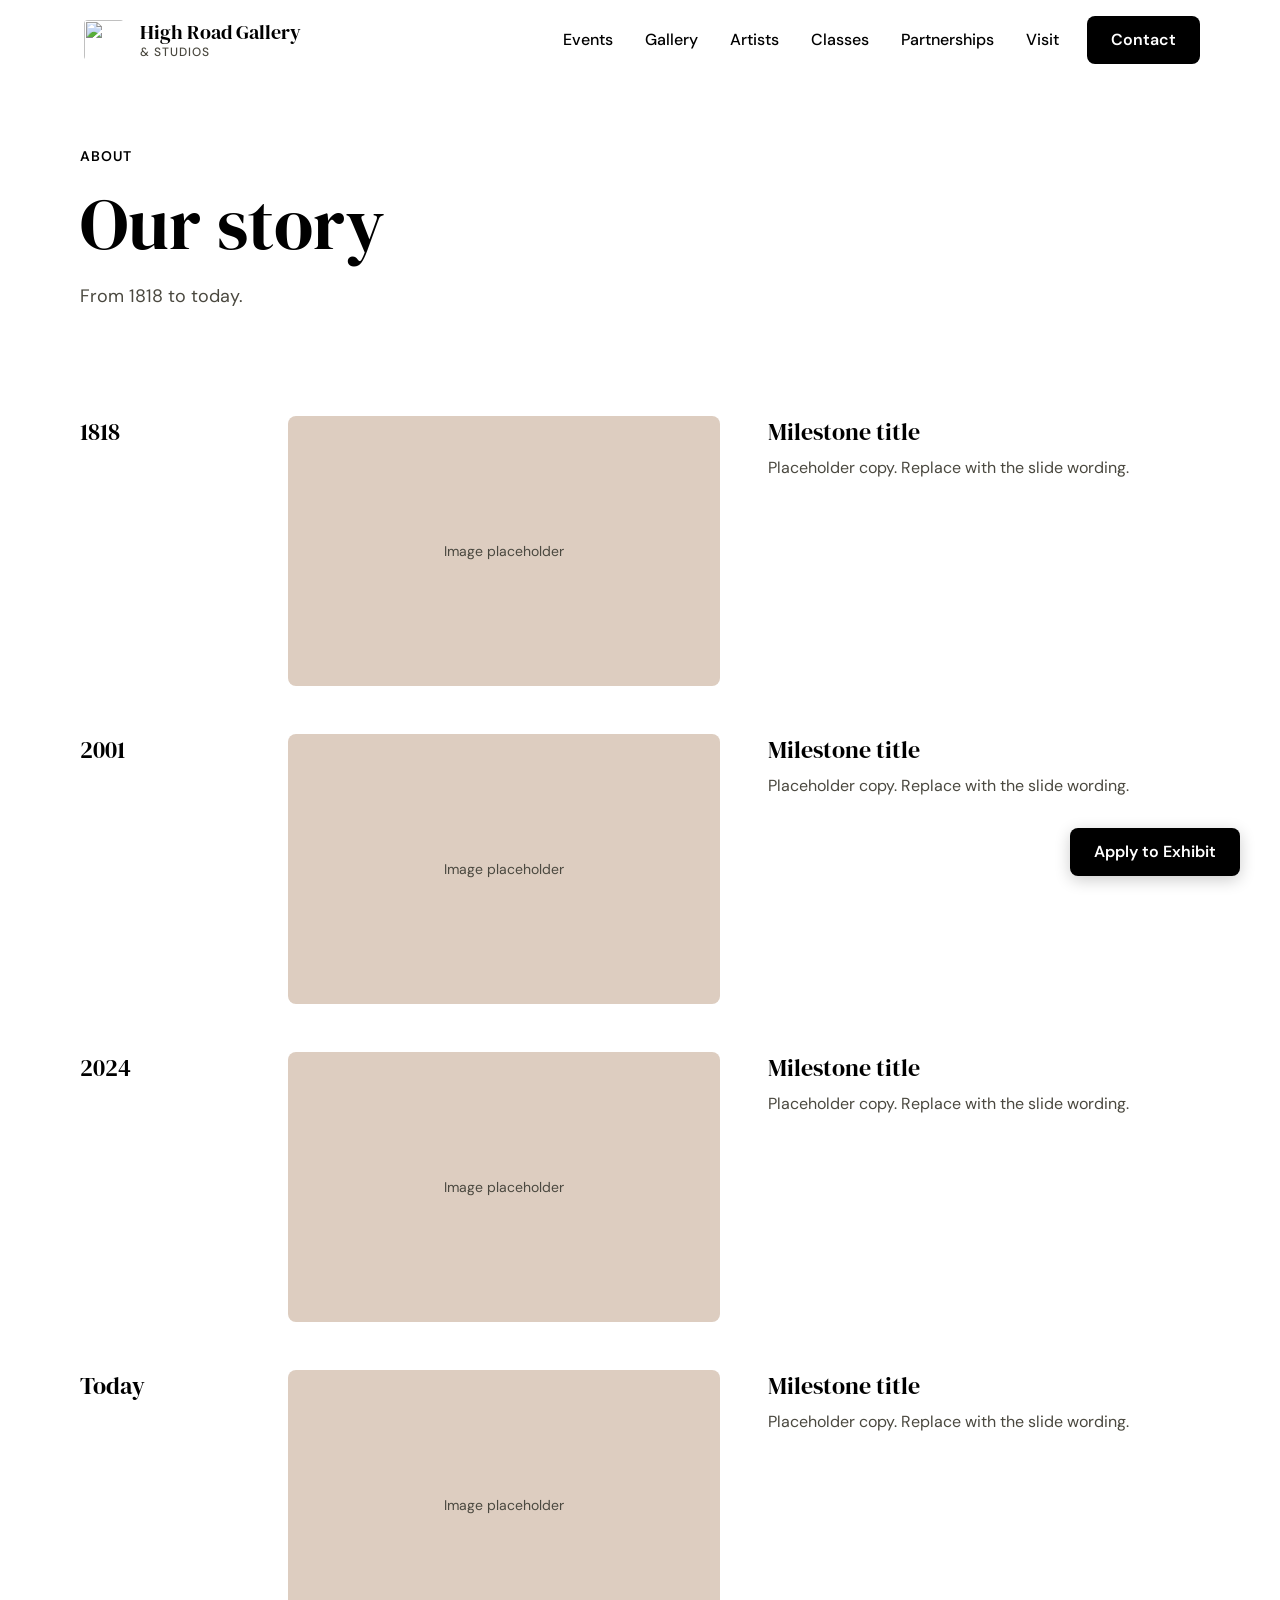
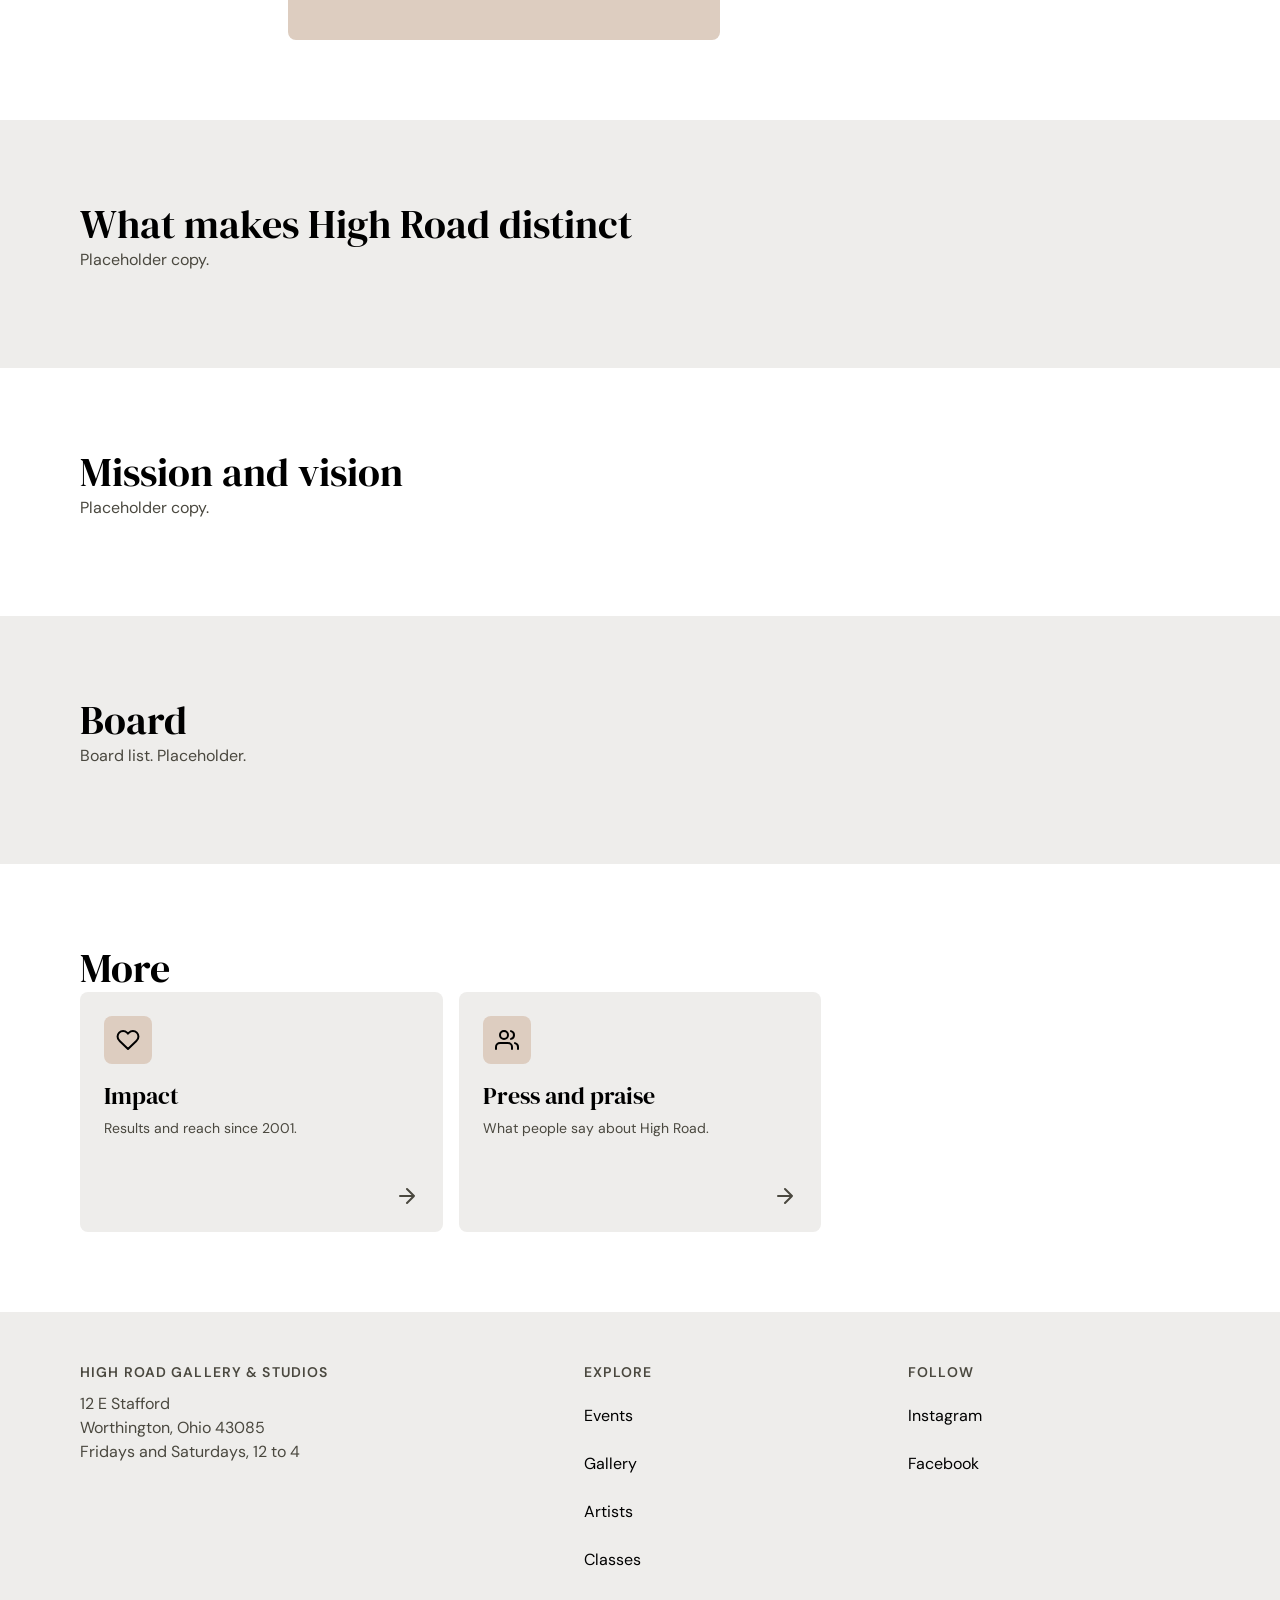
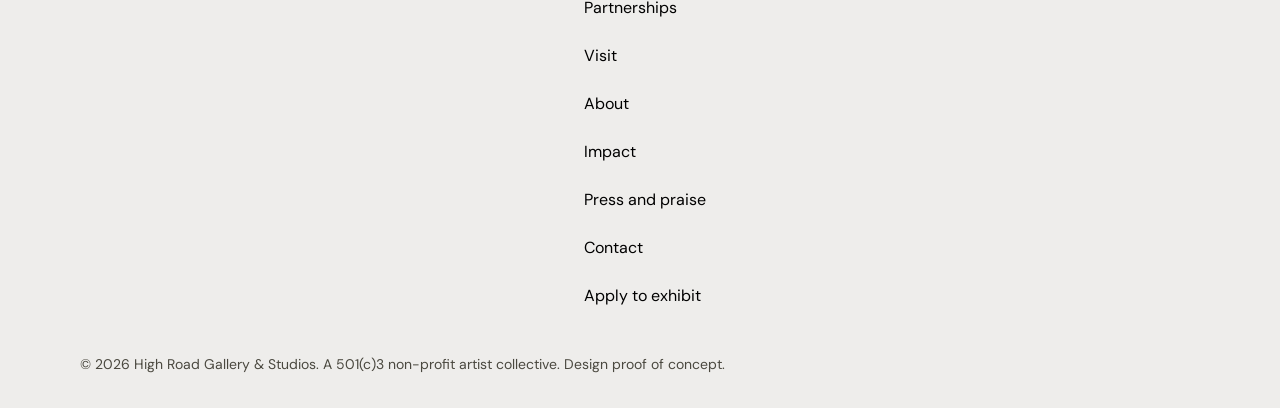
==== about.html @ 6b834280 "Multi-page site matching site map v2.1 Pages: Home, Events, Gallery, Artists, Classes, Partnerships," ====
<!DOCTYPE html>
<html lang="en">
<head>
  <meta charset="utf-8">
  <meta name="viewport" content="width=device-width, initial-scale=1, viewport-fit=cover">
  <title>About | High Road Gallery &amp; Studios</title>
  <meta name="description" content="The story of High Road Gallery &amp; Studios, from 1818 to today.">
  <meta name="theme-color" content="#FFFFFF">
  <meta name="color-scheme" content="light">
  <link rel="manifest" href="manifest.webmanifest">
  <link rel="icon" href="assets/icons/icon-192.png" type="image/png">
  <link rel="apple-touch-icon" href="assets/icons/icon-192.png">
  <link rel="preconnect" href="https://fonts.googleapis.com">
  <link rel="preconnect" href="https://fonts.gstatic.com" crossorigin>
  <link rel="stylesheet" href="https://fonts.googleapis.com/css2?family=DM+Sans:wght@400;500;600&amp;family=DM+Serif+Display&amp;display=swap">
  <link rel="stylesheet" href="assets/css/tokens.css">
  <link rel="stylesheet" href="assets/css/styles.css">
</head>
<body>
  <a class="skip-link" href="#main">Skip to content</a>
  <header class="site-header">
    <div class="container site-header__inner">
      <a class="brand" href="index.html" aria-label="High Road Gallery &amp; Studios, home">
        <img class="brand__logo" src="https://images.squarespace-cdn.com/content/v1/60a6fc39a488335a66e15a29/1623433898229-9FUAFWD6F3JUODGOEN4M/hrgsmlwrds_500px.jpg?format=500w" alt="" width="48" height="48">
        <span class="brand__name">High Road Gallery<span>&amp; Studios</span></span>
      </a>
      <nav class="nav-inline" aria-label="Primary"><a class="site-nav__link" href="events.html">Events</a><a class="site-nav__link" href="gallery.html">Gallery</a><a class="site-nav__link" href="artists.html">Artists</a><a class="site-nav__link" href="classes.html">Classes</a><a class="site-nav__link" href="partnerships.html">Partnerships</a><a class="site-nav__link" href="visit.html">Visit</a></nav>
      <div class="site-header__cta"><a class="btn btn--primary" href="contact.html">Contact</a></div>
      <button class="menu-toggle" type="button" aria-expanded="false" aria-controls="site-menu" aria-label="Menu">
        <svg class="icon icon--open" viewBox="0 0 24 24" aria-hidden="true"><path d="M3 6h18M3 12h18M3 18h18"/></svg>
        <svg class="icon icon--close" viewBox="0 0 24 24" aria-hidden="true"><path d="M18 6L6 18M6 6l12 12"/></svg>
      </button>
    </div>
  </header>
  <nav class="site-nav" id="site-menu" aria-label="Main menu">
    <div class="site-nav__group site-nav__group--primary"><a class="site-nav__link" href="events.html">Events</a><a class="site-nav__link" href="gallery.html">Gallery</a><a class="site-nav__link" href="artists.html">Artists</a><a class="site-nav__link" href="classes.html">Classes</a><a class="site-nav__link" href="partnerships.html">Partnerships</a><a class="site-nav__link" href="visit.html">Visit</a></div>
    <div class="site-nav__group"><p class="site-nav__label">More</p><a class="site-nav__link" href="about.html" aria-current="page">About</a><a class="site-nav__link" href="impact.html">Impact</a><a class="site-nav__link" href="press.html">Press and praise</a></div>
    <div class="site-nav__actions">
      <a class="btn btn--primary" href="contact.html">Contact</a>
      <a class="btn btn--secondary" href="apply.html">Apply to Exhibit</a>
    </div>
  </nav>
  <main id="main">
<section class="page-head"><div class="container"><p class="eyebrow">About</p><h1>Our story</h1><p class="page-head__lead">From 1818 to today.</p></div></section><section class="section"><div class="container"><ol class="timeline"><li class="timeline__item"><h3 class="timeline__year">1818</h3><div class="ph ph--16-10" role="img" aria-label="Image placeholder"><span>Image placeholder</span></div><div><h4>Milestone title</h4><p>Placeholder copy. Replace with the slide wording.</p></div></li><li class="timeline__item"><h3 class="timeline__year">2001</h3><div class="ph ph--16-10" role="img" aria-label="Image placeholder"><span>Image placeholder</span></div><div><h4>Milestone title</h4><p>Placeholder copy. Replace with the slide wording.</p></div></li><li class="timeline__item"><h3 class="timeline__year">2024</h3><div class="ph ph--16-10" role="img" aria-label="Image placeholder"><span>Image placeholder</span></div><div><h4>Milestone title</h4><p>Placeholder copy. Replace with the slide wording.</p></div></li><li class="timeline__item"><h3 class="timeline__year">Today</h3><div class="ph ph--16-10" role="img" aria-label="Image placeholder"><span>Image placeholder</span></div><div><h4>Milestone title</h4><p>Placeholder copy. Replace with the slide wording.</p></div></li></ol></div></section><section class="section section--tint"><div class="container"><h2 class="section__title">What makes High Road distinct</h2><p>Placeholder copy.</p></div></section><section class="section "><div class="container"><h2 class="section__title">Mission and vision</h2><p>Placeholder copy.</p></div></section><section class="section section--tint"><div class="container"><h2 class="section__title">Board</h2><p>Board list. Placeholder.</p></div></section><section class="section "><div class="container"><h2 class="section__title">More</h2><ul class="cards cards--wide"><li><a class="card" href="impact.html"><span class="card__icon"><svg class="icon" viewBox="0 0 24 24" aria-hidden="true"><path d="M20.8 4.6a5.5 5.5 0 0 0-7.8 0L12 5.7l-1-1.1a5.5 5.5 0 0 0-7.8 7.8l1 1.1L12 21l7.8-7.5 1-1.1a5.5 5.5 0 0 0 0-7.8z"/></svg></span><span><span class="card__title">Impact</span><span class="card__text">Results and reach since 2001.</span></span><svg class="icon card__arrow" viewBox="0 0 24 24" aria-hidden="true"><path d="M5 12h14M12 5l7 7-7 7"/></svg></a></li><li><a class="card" href="press.html"><span class="card__icon"><svg class="icon" viewBox="0 0 24 24" aria-hidden="true"><path d="M17 21v-2a4 4 0 0 0-4-4H5a4 4 0 0 0-4 4v2"/><circle cx="9" cy="7" r="4"/><path d="M23 21v-2a4 4 0 0 0-3-3.87M16 3.13a4 4 0 0 1 0 7.75"/></svg></span><span><span class="card__title">Press and praise</span><span class="card__text">What people say about High Road.</span></span><svg class="icon card__arrow" viewBox="0 0 24 24" aria-hidden="true"><path d="M5 12h14M12 5l7 7-7 7"/></svg></a></li></ul></div></section>
  </main>
  <footer class="site-footer">
    <div class="container">
      <div class="site-footer__grid">
        <div>
          <p class="site-footer__title">High Road Gallery &amp; Studios</p>
          <address>12 E Stafford<br>Worthington, Ohio 43085<br>Fridays and Saturdays, 12 to 4</address>
        </div>
        <div><p class="site-footer__title">Explore</p><ul><li><a class="site-footer__link" href="events.html">Events</a></li><li><a class="site-footer__link" href="gallery.html">Gallery</a></li><li><a class="site-footer__link" href="artists.html">Artists</a></li><li><a class="site-footer__link" href="classes.html">Classes</a></li><li><a class="site-footer__link" href="partnerships.html">Partnerships</a></li><li><a class="site-footer__link" href="visit.html">Visit</a></li><li><a class="site-footer__link" href="about.html" aria-current="page">About</a></li><li><a class="site-footer__link" href="impact.html">Impact</a></li><li><a class="site-footer__link" href="press.html">Press and praise</a></li><li><a class="site-footer__link" href="contact.html">Contact</a></li><li><a class="site-footer__link" href="apply.html">Apply to exhibit</a></li></ul></div>
        <div><p class="site-footer__title">Follow</p><ul>
          <li><a class="site-footer__link" href="https://instagram.com/highroadgallery">Instagram</a></li>
          <li><a class="site-footer__link" href="https://facebook.com/highroadgallery">Facebook</a></li>
        </ul></div>
      </div>
      <p class="site-footer__legal">&copy; <span id="year">2026</span> High Road Gallery &amp; Studios. A 501(c)3 non-profit artist collective. Design proof of concept.</p>
    </div>
  </footer>
  <div class="cta-bar" role="region" aria-label="Quick action"><a class="btn btn--primary" href="apply.html">Apply to Exhibit</a></div>
  <script src="assets/js/main.js" defer></script>
</body>
</html>
---- assets/css/tokens.css ----
/* High Road Gallery & Studios: design tokens (map 1:1 to Figma Variables) */
:root {
  /* Color: surface (Altaloma palette) */
  --color-bg-base: #FFFFFF;
  --color-bg-surface: #EEEDEB;
  --color-bg-elevated: #DDCDC0;
  --color-bg-overlay: rgba(255, 255, 255, 0.94);

  /* Color: text */
  --color-text-primary: #000000;
  --color-text-secondary: #4A483F;
  --color-text-on-action: #FFFFFF;

  /* Color: actions and states */
  --color-action: #000000;
  --color-action-hover: #2B2A26;
  --color-action-pressed: #4A483F;
  --color-secondary-hover: #D0BDAD;
  --color-secondary-pressed: #C2AC99;
  --color-focus: #0B57D0;
  --color-icon-muted: #747265;

  /* Typography: Squarespace-available Google Fonts */
  --font-heading: "DM Serif Display", Georgia, "Times New Roman", serif;
  --font-body: "DM Sans", system-ui, -apple-system, "Segoe UI", Roboto, Arial, sans-serif;

  --fs-display: 40px;
  --lh-display: 48px;
  --fs-h2: 32px;
  --lh-h2: 40px;
  --fs-h3: 24px;
  --lh-h3: 32px;
  --fs-body: 16px;
  --lh-body: 24px;
  --fs-lead: 18px;
  --lh-lead: 32px;
  --fs-small: 14px;
  --lh-small: 24px;
  --fs-eyebrow: 14px;

  /* Spacing: 8px grid, 12px half-step permitted */
  --space-0-5: 4px;
  --space-1: 8px;
  --space-1-5: 12px;
  --space-2: 16px;
  --space-3: 24px;
  --space-4: 32px;
  --space-5: 40px;
  --space-6: 48px;
  --space-8: 64px;
  --space-10: 80px;
  --space-12: 96px;

  /* Radius */
  --radius-md: 8px;
  --radius-pill: 999px;

  /* Layout */
  --tap-min: 48px;
  --header-h: 64px;
  --bar-h: 72px;
  --content-max: 1120px;
  --gutter: 16px;
  --phi: 1.618;
}

@media (min-width: 768px) {
  :root {
    --fs-display: 56px;
    --lh-display: 64px;
    --fs-h2: 40px;
    --lh-h2: 48px;
    --gutter: 32px;
  }
}

@media (min-width: 1024px) {
  :root {
    --fs-display: 72px;
    --lh-display: 80px;
    --header-h: 80px;
    --gutter: 40px;
  }
}
---- assets/css/styles.css ----
/* High Road Gallery & Studios: proof of concept styles. Mobile first, 360px base. */

*,
*::before,
*::after {
  box-sizing: border-box;
}

html {
  -webkit-text-size-adjust: 100%;
  scroll-behavior: smooth;
  scroll-padding-top: calc(var(--header-h) + var(--space-2));
}

body {
  margin: 0;
  min-width: 320px;
  background: var(--color-bg-base);
  color: var(--color-text-primary);
  font-family: var(--font-body);
  font-size: var(--fs-body);
  line-height: var(--lh-body);
  padding-bottom: calc(var(--bar-h) + env(safe-area-inset-bottom, 0px));
  overflow-x: hidden;
}

img {
  display: block;
  max-width: 100%;
  height: auto;
}

a {
  color: inherit;
}

h1,
h2,
h3 {
  margin: 0;
  font-family: var(--font-heading);
  font-weight: 400;
  letter-spacing: 0;
}

p {
  margin: 0;
}

ul {
  margin: 0;
  padding: 0;
  list-style: none;
}

/* Focus */
:focus-visible {
  outline: 3px solid var(--color-focus);
  outline-offset: 2px;
  border-radius: var(--radius-md);
}

.skip-link {
  position: absolute;
  top: var(--space-1);
  left: var(--space-1);
  z-index: 100;
  min-height: var(--tap-min);
  display: inline-flex;
  align-items: center;
  padding: 0 var(--space-2);
  background: var(--color-action);
  color: var(--color-text-on-action);
  font-weight: 600;
  border-radius: var(--radius-md);
  text-decoration: none;
  transform: translateY(-200%);
}

.skip-link:focus {
  transform: translateY(0);
}

.container {
  width: 100%;
  max-width: calc(var(--content-max) + var(--gutter) * 2);
  margin: 0 auto;
  padding-left: var(--gutter);
  padding-right: var(--gutter);
}

/* Buttons */
.btn {
  display: inline-flex;
  align-items: center;
  justify-content: center;
  gap: var(--space-1);
  min-height: var(--tap-min);
  min-width: var(--tap-min);
  padding: 0 var(--space-3);
  border: 0;
  border-radius: var(--radius-md);
  font-family: var(--font-body);
  font-size: var(--fs-body);
  font-weight: 600;
  line-height: var(--lh-body);
  text-align: center;
  text-decoration: none;
  cursor: pointer;
  transition: background-color 0.15s ease, transform 0.15s ease;
}

.btn--primary {
  background: var(--color-action);
  color: var(--color-text-on-action);
}

.btn--primary:hover {
  background: var(--color-action-hover);
}

.btn--primary:active {
  background: var(--color-action-pressed);
}

.btn--secondary {
  background: var(--color-bg-elevated);
  color: var(--color-text-primary);
}

.btn--secondary:hover {
  background: var(--color-secondary-hover);
}

.btn--secondary:active {
  background: var(--color-secondary-pressed);
}

.btn svg {
  flex: none;
}

.icon {
  width: 24px;
  height: 24px;
  fill: none;
  stroke: currentColor;
  stroke-width: 2;
  stroke-linecap: round;
  stroke-linejoin: round;
}

/* Header */
.site-header {
  position: sticky;
  top: 0;
  z-index: 50;
  background: var(--color-bg-overlay);
  -webkit-backdrop-filter: blur(12px);
  backdrop-filter: blur(12px);
}

.site-header__inner {
  display: flex;
  align-items: center;
  justify-content: space-between;
  gap: var(--space-2);
  min-height: var(--header-h);
}

.brand {
  display: inline-flex;
  align-items: center;
  gap: var(--space-1-5);
  min-height: var(--tap-min);
  text-decoration: none;
}

.brand__logo {
  flex: none;
  width: 48px;
  height: 48px;
  padding: 4px;
  background: #FFFFFF;
  border-radius: var(--radius-md);
  object-fit: contain;
}

.brand__name {
  font-family: var(--font-heading);
  font-size: 20px;
  line-height: 24px;
  font-weight: 400;
}

.brand__name span {
  display: block;
  font-family: var(--font-body);
  font-size: 12px;
  line-height: 16px;
  font-weight: 500;
  color: var(--color-text-secondary);
  letter-spacing: 0.08em;
  text-transform: uppercase;
}

.menu-toggle {
  display: inline-flex;
  align-items: center;
  justify-content: center;
  width: var(--tap-min);
  height: var(--tap-min);
  padding: 0;
  background: var(--color-bg-surface);
  color: var(--color-text-primary);
  border: 0;
  border-radius: var(--radius-md);
  cursor: pointer;
}

.menu-toggle .icon--close,
.menu-toggle[aria-expanded="true"] .icon--open {
  display: none;
}

.menu-toggle[aria-expanded="true"] .icon--close {
  display: block;
}

/* Drawer (mobile and tablet) */
.site-nav {
  display: none;
  position: fixed;
  top: var(--header-h);
  right: 0;
  bottom: 0;
  left: 0;
  z-index: 40;
  overflow-y: auto;
  padding: var(--space-2) var(--gutter) var(--space-6);
  background: var(--color-bg-base);
}

.site-nav.is-open {
  display: block;
}

.site-nav__group + .site-nav__group {
  margin-top: var(--space-3);
}

.site-nav__label {
  padding: 0 var(--space-1);
  margin-bottom: var(--space-1);
  font-size: var(--fs-eyebrow);
  line-height: var(--lh-small);
  letter-spacing: 0.08em;
  text-transform: uppercase;
  color: var(--color-text-secondary);
}

.site-nav__link {
  display: flex;
  align-items: center;
  min-height: 56px;
  padding: 0 var(--space-2);
  border-radius: var(--radius-md);
  font-size: 18px;
  font-weight: 500;
  text-decoration: none;
}

.site-nav__link:hover {
  background: var(--color-bg-surface);
}

.site-nav__group--primary .site-nav__link {
  font-family: var(--font-heading);
  font-size: 28px;
  font-weight: 400;
}

.site-nav__actions {
  display: grid;
  gap: var(--space-1-5);
  margin-top: var(--space-3);
}

/* Hero */
.hero {
  padding: var(--space-4) 0 var(--space-6);
}

.hero__grid {
  display: grid;
  gap: var(--space-4);
}

.eyebrow {
  margin-bottom: var(--space-2);
  font-size: var(--fs-eyebrow);
  line-height: var(--lh-small);
  font-weight: 600;
  letter-spacing: 0.08em;
  text-transform: uppercase;
  color: var(--color-text-primary);
}

.hero h1 {
  font-size: var(--fs-display);
  line-height: var(--lh-display);
}

.hero__lead {
  margin-top: var(--space-2);
  font-size: var(--fs-lead);
  line-height: var(--lh-lead);
  color: var(--color-text-secondary);
  max-width: 36em;
}

.hero__actions {
  display: grid;
  gap: var(--space-1-5);
  margin-top: var(--space-4);
}

.hero__media {
  margin: 0;
  overflow: hidden;
  aspect-ratio: 1.618 / 1;
  background: var(--color-bg-elevated);
  border-radius: var(--radius-md);
}

.hero__media img {
  width: 100%;
  height: 100%;
  object-fit: cover;
}

/* Visit strip */
.visit {
  display: grid;
  gap: var(--space-2);
  padding: var(--space-3);
  background: var(--color-bg-surface);
  border-radius: var(--radius-md);
}

.visit__item {
  display: flex;
  gap: var(--space-2);
  align-items: flex-start;
}

.visit__item .icon {
  flex: none;
  margin-top: var(--space-0-5);
  color: var(--color-text-primary);
}

.visit__title {
  font-weight: 600;
}

.visit__text {
  color: var(--color-text-secondary);
}

.visit__link {
  text-decoration: underline;
  text-underline-offset: 4px;
  display: inline-flex;
  align-items: center;
  min-height: var(--tap-min);
  font-weight: 600;
  color: var(--color-text-primary);
}

/* Sections */
.section {
  padding: var(--space-6) 0;
}

.section__title {
  font-size: var(--fs-h2);
  line-height: var(--lh-h2);
}

.section__intro {
  margin-top: var(--space-1-5);
  max-width: 40em;
  color: var(--color-text-secondary);
  font-size: var(--fs-lead);
  line-height: var(--lh-lead);
}

/* Feature cards */
.cards {
  display: grid;
  gap: var(--space-2);
  margin-top: var(--space-4);
}

.card {
  display: grid;
  grid-template-columns: 48px 1fr 24px;
  gap: var(--space-2);
  align-items: center;
  min-height: 96px;
  padding: var(--space-2);
  background: var(--color-bg-surface);
  border-radius: var(--radius-md);
  text-decoration: none;
  transition: background-color 0.15s ease;
}

.card:hover {
  background: var(--color-bg-elevated);
}

.card__icon {
  display: inline-flex;
  align-items: center;
  justify-content: center;
  width: 48px;
  height: 48px;
  background: var(--color-bg-elevated);
  color: var(--color-text-primary);
  border-radius: var(--radius-md);
}

.card:hover .card__icon {
  background: var(--color-bg-base);
}

.card__title,
.card__text {
  display: block;
}

.card__title {
  font-family: var(--font-heading);
  font-size: var(--fs-h3);
  line-height: var(--lh-h3);
}

.card__text {
  margin-top: var(--space-0-5);
  font-size: var(--fs-small);
  line-height: var(--lh-small);
  color: var(--color-text-secondary);
}

.card__arrow {
  color: var(--color-text-secondary);
}

/* Support panel */
.panel {
  display: grid;
  gap: var(--space-3);
  padding: var(--space-3);
  background: var(--color-bg-surface);
  border-radius: var(--radius-md);
}

.panel p + p {
  margin-top: var(--space-2);
}

.panel__body {
  color: var(--color-text-secondary);
}

.section__title + .panel__body {
  margin-top: var(--space-2);
}

.panel__actions {
  display: grid;
  gap: var(--space-1-5);
}

.panel__note {
  font-size: var(--fs-small);
  line-height: var(--lh-small);
  color: var(--color-text-secondary);
}

.thanks {
  margin-top: var(--space-3);
  padding: var(--space-2) var(--space-3);
  background: var(--color-bg-elevated);
  border-radius: var(--radius-md);
  font-size: var(--fs-small);
  line-height: var(--lh-small);
  color: var(--color-text-secondary);
}

.thanks strong {
  color: var(--color-text-primary);
  font-weight: 600;
}

/* Mission disclosure */
.disclosure {
  background: var(--color-bg-surface);
  border-radius: var(--radius-md);
}

.disclosure summary {
  display: flex;
  align-items: center;
  justify-content: space-between;
  gap: var(--space-2);
  min-height: 64px;
  padding: 0 var(--space-3);
  font-family: var(--font-heading);
  font-size: var(--fs-h3);
  line-height: var(--lh-h3);
  font-weight: 400;
  cursor: pointer;
  list-style: none;
  border-radius: var(--radius-md);
}

.disclosure summary::-webkit-details-marker {
  display: none;
}

.disclosure summary::after {
  content: "+";
  font-family: var(--font-body);
  font-size: 28px;
  color: var(--color-text-primary);
}

.disclosure[open] summary::after {
  content: "\2212";
}

.disclosure__body {
  display: grid;
  gap: var(--space-2);
  padding: 0 var(--space-3) var(--space-3);
  color: var(--color-text-secondary);
}

.disclosure__body strong {
  color: var(--color-text-primary);
}

/* Footer */
.site-footer {
  padding: var(--space-6) 0 var(--space-4);
  background: var(--color-bg-surface);
}

.site-footer__grid {
  display: grid;
  gap: var(--space-4);
}

.site-footer__title {
  margin-bottom: var(--space-1);
  font-family: var(--font-body);
  font-size: var(--fs-eyebrow);
  line-height: var(--lh-small);
  font-weight: 600;
  letter-spacing: 0.08em;
  text-transform: uppercase;
  color: var(--color-text-secondary);
}

.site-footer__link {
  display: inline-flex;
  align-items: center;
  min-height: var(--tap-min);
  text-decoration: none;
}

.site-footer__link:hover {
  text-decoration: underline;
}

.site-footer address {
  font-style: normal;
  color: var(--color-text-secondary);
}

.site-footer__legal {
  margin-top: var(--space-4);
  font-size: var(--fs-small);
  line-height: var(--lh-small);
  color: var(--color-text-secondary);
}

/* Sticky CTA bar (mobile and tablet) */
.cta-bar {
  position: fixed;
  right: 0;
  bottom: 0;
  left: 0;
  z-index: 60;
  display: grid;
  grid-template-columns: 1fr;
  gap: var(--space-1);
  padding: var(--space-1) var(--space-1) calc(var(--space-1) + env(safe-area-inset-bottom, 0px));
  background: var(--color-bg-overlay);
  -webkit-backdrop-filter: blur(12px);
  backdrop-filter: blur(12px);
}

.cta-bar .btn {
  padding: 0 var(--space-1);
}

/* Header CTAs (desktop only) */
.site-header__cta,
.nav-inline {
  display: none;
}

/* Tablet */
@media (min-width: 600px) {
  .hero__actions,
  .panel__actions {
    grid-template-columns: repeat(2, max-content);
  }

  .cards {
    grid-template-columns: repeat(2, 1fr);
  }

  .visit {
    grid-template-columns: repeat(2, 1fr);
  }

  .site-footer__grid {
    grid-template-columns: repeat(3, 1fr);
  }
}

/* Desktop */
@media (min-width: 1024px) {
  body {
    padding-bottom: 0;
  }

  .menu-toggle,
  .site-nav {
    display: none !important;
  }

  .nav-inline {
    display: flex;
    gap: var(--space-1);
    margin-left: auto;
  }

  .nav-inline .site-nav__link {
    min-height: var(--tap-min);
    padding: 0 var(--space-1-5);
    font-family: var(--font-body);
    font-size: var(--fs-body);
    font-weight: 500;
  }

  .site-header__cta {
    display: flex;
    gap: var(--space-1);
  }

  .hero {
    padding: var(--space-8) 0 var(--space-10);
  }

  .hero__grid {
    grid-template-columns: 1.618fr 1fr;
    gap: var(--space-8);
    align-items: center;
  }

  .hero__media {
    aspect-ratio: 4 / 5;
  }

  .visit {
    grid-template-columns: repeat(3, 1fr);
    align-items: center;
    padding: var(--space-4);
  }

  .section {
    padding: var(--space-10) 0;
  }

  .cards {
    grid-template-columns: repeat(4, 1fr);
  }

  .card {
    grid-template-columns: 1fr;
    grid-template-rows: auto 1fr auto;
    align-items: start;
    min-height: 240px;
    padding: var(--space-3);
  }

  .card__arrow {
    justify-self: end;
  }

  .panel {
    grid-template-columns: 1.618fr 1fr;
    gap: var(--space-8);
    padding: var(--space-6);
    align-items: center;
  }

  .panel__actions {
    grid-template-columns: 1fr;
  }

  .site-footer__grid {
    grid-template-columns: 1.618fr 1fr 1fr;
  }
}

@media (prefers-reduced-motion: reduce) {
  html {
    scroll-behavior: auto;
  }

  * {
    transition: none !important;
  }
}


/* Sprint 1: inner pages */
.page-head { padding: var(--space-6) 0 var(--space-2); }
.page-head h1 { margin: var(--space-1) 0 var(--space-2); font-family: var(--font-heading); font-weight: 400; font-size: var(--fs-display); line-height: var(--lh-display); }
.page-head__lead { max-width: 640px; margin: 0; font-size: var(--fs-lead); line-height: var(--lh-lead); color: var(--color-text-secondary); }
.page-head__lead a { color: var(--color-text-primary); text-decoration: underline; text-underline-offset: 4px; }
.section--tint { background: var(--color-bg-surface); }
.section h3 { margin: 0 0 var(--space-1); font-family: var(--font-heading); font-weight: 400; font-size: var(--fs-h3); line-height: var(--lh-h3); }
.section p { margin: 0 0 var(--space-2); color: var(--color-text-secondary); }
.section address { font-style: normal; margin-bottom: var(--space-2); color: var(--color-text-secondary); }
.card--static { cursor: default; }
.section--tint .card { background: var(--color-bg-base); }
.site-nav__link[aria-current="page"] { text-decoration: underline; text-underline-offset: 6px; }

.ph { display: grid; place-items: center; width: 100%; background: var(--color-bg-elevated); border-radius: var(--radius-md); color: var(--color-text-secondary); font-size: var(--fs-small); }
.ph--16-10 { aspect-ratio: 16 / 10; }
.ph--4-3 { aspect-ratio: 4 / 3; }
.split { display: grid; gap: var(--space-3); align-items: center; }
.split--top { align-items: start; }

.artist-grid, .class-list, .visit-grid { list-style: none; margin: 0; padding: 0; display: grid; gap: var(--space-3); }
.artist h3 { margin-top: var(--space-1); }
.artist a { color: var(--color-text-primary); text-decoration: underline; text-underline-offset: 4px; }
.class { display: grid; gap: var(--space-2); align-content: start; }
.visit-grid .visit__item { padding: var(--space-2); background: var(--color-bg-base); border-radius: var(--radius-md); }
.visit-grid--stack { gap: var(--space-2); }
.visit__text a { text-decoration: underline; text-underline-offset: 4px; }
.cards--wide { margin-top: 0; }

.forms-grid { display: grid; gap: var(--space-3); }
.form { display: grid; gap: var(--space-2); padding: var(--space-3) var(--space-2); background: var(--color-bg-surface); border-radius: var(--radius-md); align-content: start; }
.section:not(.section--tint) .form { background: var(--color-bg-surface); }
.form__title { margin: 0; font-family: var(--font-heading); font-weight: 400; font-size: var(--fs-h3); line-height: var(--lh-h3); }
.field { display: grid; gap: var(--space-1); }
.field label { font-weight: 500; }
.field input, .field select, .field textarea { width: 100%; min-height: var(--tap-min); padding: var(--space-1-5) var(--space-2); font: inherit; color: var(--color-text-primary); background: var(--color-bg-base); border: 1px solid var(--color-icon-muted); border-radius: var(--radius-md); }
.field textarea { min-height: 128px; resize: vertical; }
.field input:focus-visible, .field select:focus-visible, .field textarea:focus-visible, .amount:focus-visible { outline: 3px solid var(--color-focus); outline-offset: 2px; }
.field.is-invalid input, .field.is-invalid select, .field.is-invalid textarea { border-color: #B3261E; border-width: 2px; }
.field__error { margin: 0; font-size: var(--fs-small); color: #B3261E; }
.form__note { margin: 0; font-size: var(--fs-small); color: var(--color-text-secondary); }
.form__status { margin: 0; padding: var(--space-1-5) var(--space-2); background: var(--color-bg-base); border-radius: var(--radius-md); font-weight: 500; }

.amounts { display: grid; grid-template-columns: repeat(2, 1fr); gap: var(--space-1); margin-bottom: var(--space-3); }
.amount { min-height: var(--tap-min); font: inherit; font-weight: 600; color: var(--color-text-primary); background: var(--color-bg-elevated); border: 2px solid transparent; border-radius: var(--radius-md); cursor: pointer; }
.amount:hover { background: var(--color-secondary-hover); }
.amount[aria-pressed="true"] { background: var(--color-bg-base); border-color: var(--color-action); }

.steps { margin: 0; padding-left: var(--space-3); display: grid; gap: var(--space-2); color: var(--color-text-secondary); }
.steps strong { color: var(--color-text-primary); }

.timeline { list-style: none; margin: 0; padding: 0; display: grid; gap: var(--space-6); }
.timeline__item { display: grid; gap: var(--space-2); }
.timeline__year { margin: 0; font-family: var(--font-heading); font-weight: 400; font-size: var(--fs-h2); line-height: var(--lh-h2); }
.timeline__item h4 { margin: 0 0 var(--space-1); font-family: var(--font-heading); font-weight: 400; font-size: var(--fs-h3); line-height: var(--lh-h3); }

@media (min-width: 600px) {
  .artist-grid { grid-template-columns: repeat(2, 1fr); }
  .class-list, .visit-grid { grid-template-columns: repeat(2, 1fr); }
  .amounts { grid-template-columns: repeat(4, max-content); }
  .cards--wide { grid-template-columns: repeat(2, 1fr); }
}

@media (min-width: 1024px) {
  .page-head { padding: var(--space-8) 0 var(--space-3); }
  .artist-grid { grid-template-columns: repeat(4, 1fr); }
  .class-list, .visit-grid { grid-template-columns: repeat(3, 1fr); }
  .visit-grid--stack { grid-template-columns: 1fr; }
  .split { grid-template-columns: 1fr 1fr; gap: var(--space-8); }
  .forms-grid { grid-template-columns: 1fr 1fr; align-items: start; }
  .form { padding: var(--space-4); }
  .cards--wide { grid-template-columns: repeat(3, 1fr); }
  .timeline__item { grid-template-columns: 160px 1fr 1fr; gap: var(--space-6); align-items: start; }
  .cta-bar { display: block; left: auto; right: var(--space-5); bottom: var(--space-3); padding: 0; background: none; -webkit-backdrop-filter: none; backdrop-filter: none; }
  .cta-bar .btn { padding: 0 var(--space-3); box-shadow: 0 4px 16px rgba(0, 0, 0, 0.2); }
}

body:has(.site-nav.is-open) .cta-bar { display: none; }
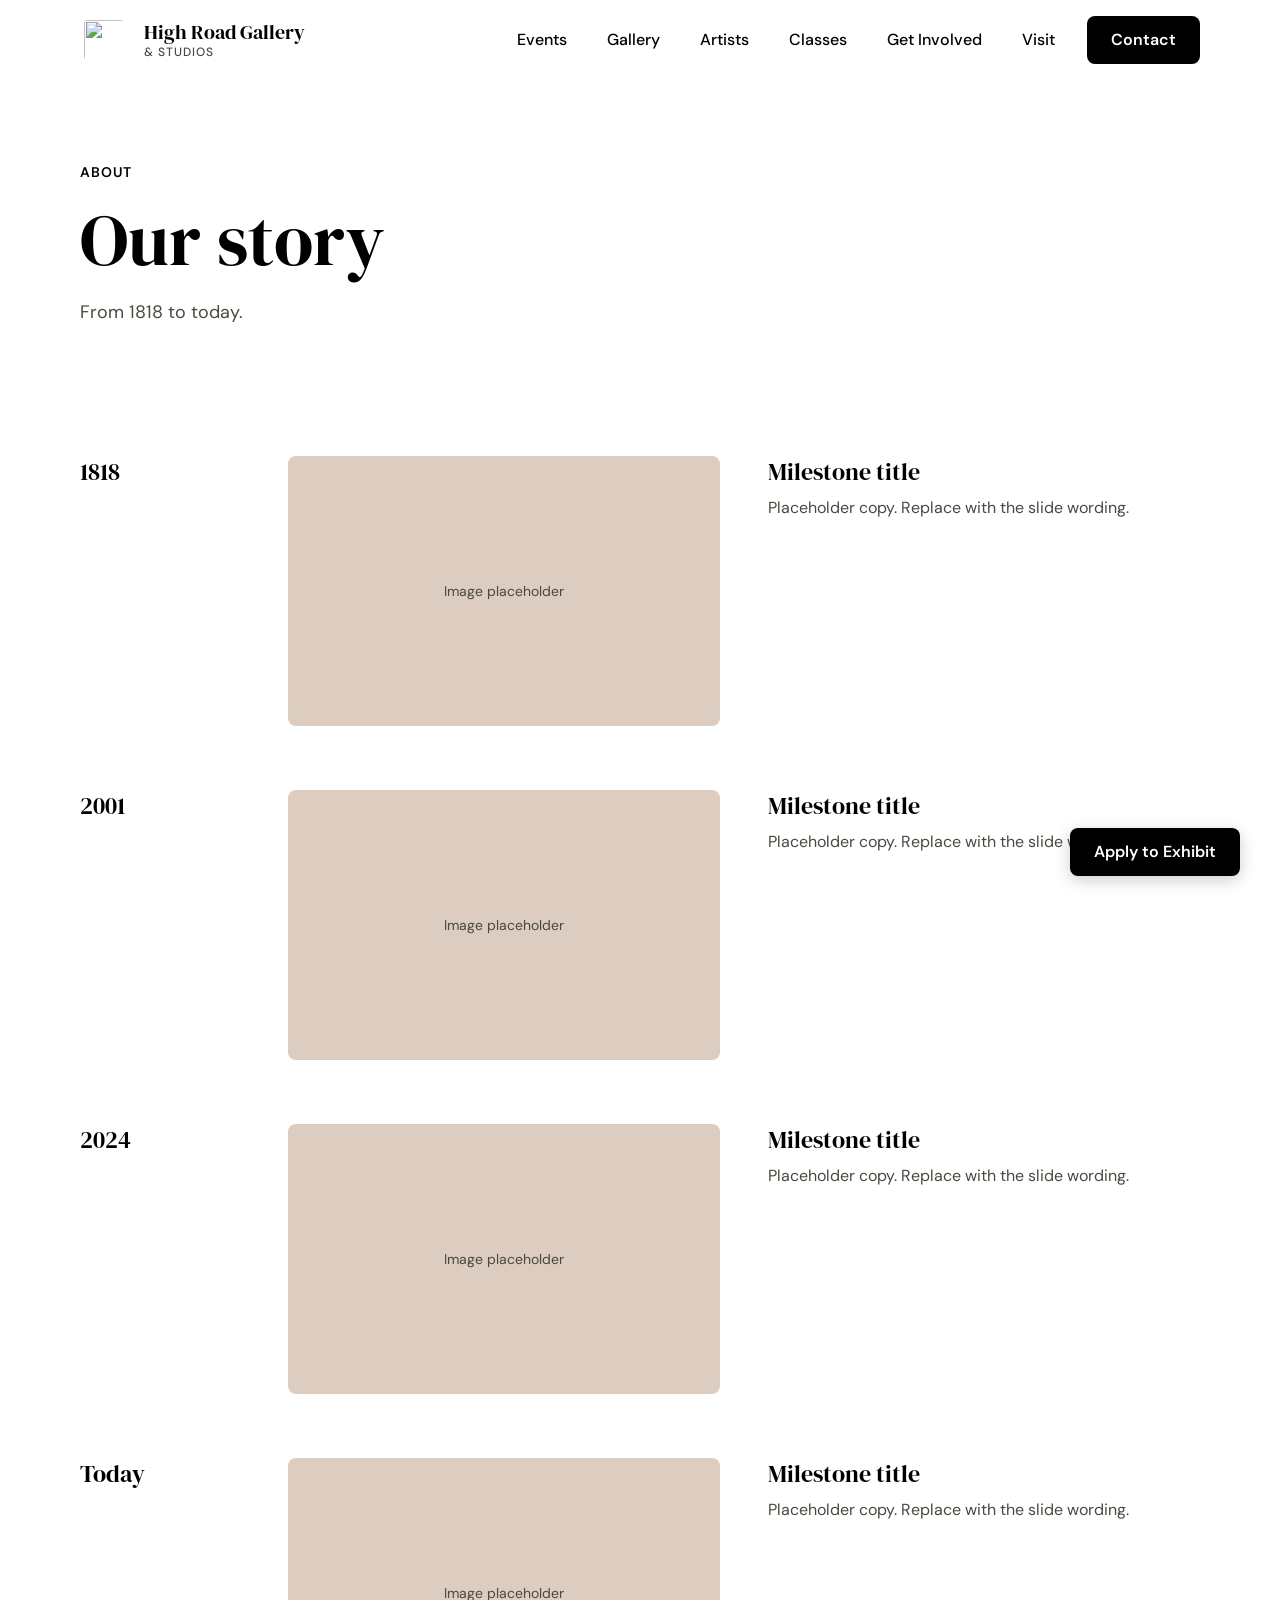
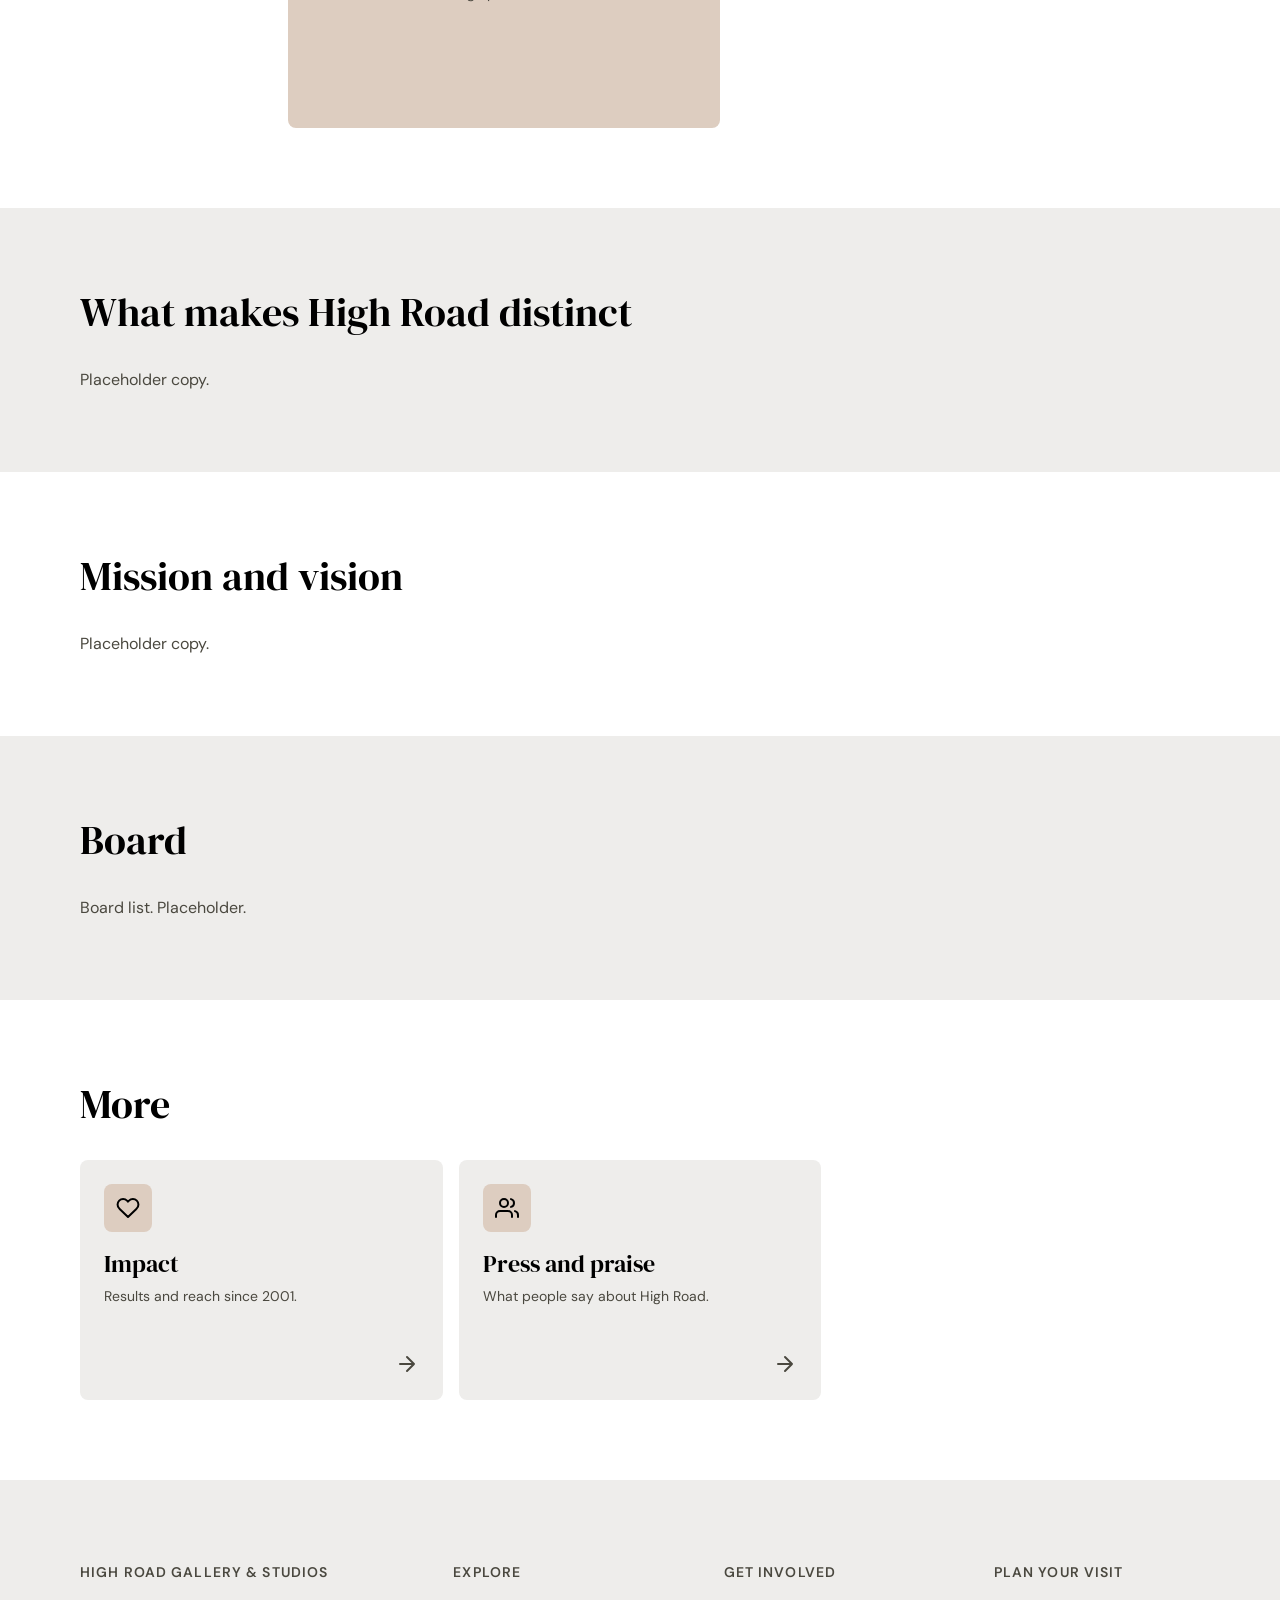
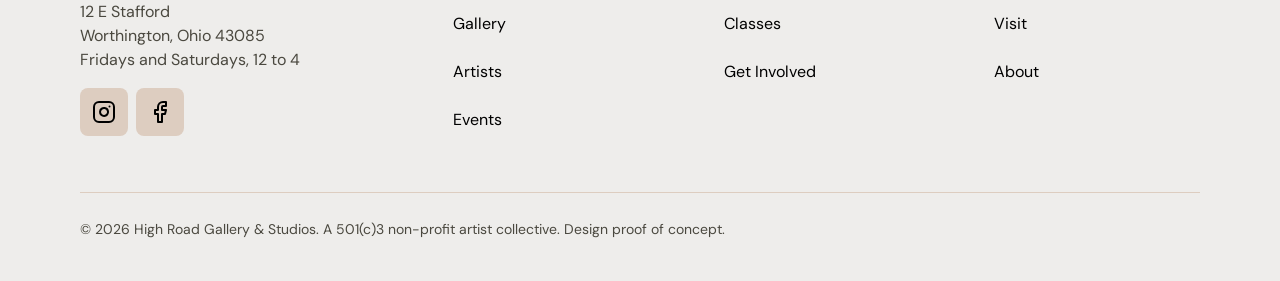
==== commit a334feb4: "Rename Partnerships to Get Involved, fold Apply into Gallery/Artists/Classes, new footer, spacing pa" ====
--- a/about.html
+++ b/about.html
@@ -24,7 +24,7 @@
         <img class="brand__logo" src="https://images.squarespace-cdn.com/content/v1/60a6fc39a488335a66e15a29/1623433898229-9FUAFWD6F3JUODGOEN4M/hrgsmlwrds_500px.jpg?format=500w" alt="" width="48" height="48">
         <span class="brand__name">High Road Gallery<span>&amp; Studios</span></span>
       </a>
-      <nav class="nav-inline" aria-label="Primary"><a class="site-nav__link" href="events.html">Events</a><a class="site-nav__link" href="gallery.html">Gallery</a><a class="site-nav__link" href="artists.html">Artists</a><a class="site-nav__link" href="classes.html">Classes</a><a class="site-nav__link" href="partnerships.html">Partnerships</a><a class="site-nav__link" href="visit.html">Visit</a></nav>
+      <nav class="nav-inline" aria-label="Primary"><a class="site-nav__link" href="events.html">Events</a><a class="site-nav__link" href="gallery.html">Gallery</a><a class="site-nav__link" href="artists.html">Artists</a><a class="site-nav__link" href="classes.html">Classes</a><a class="site-nav__link" href="getinvolved.html">Get Involved</a><a class="site-nav__link" href="visit.html">Visit</a></nav>
       <div class="site-header__cta"><a class="btn btn--primary" href="contact.html">Contact</a></div>
       <button class="menu-toggle" type="button" aria-expanded="false" aria-controls="site-menu" aria-label="Menu">
         <svg class="icon icon--open" viewBox="0 0 24 24" aria-hidden="true"><path d="M3 6h18M3 12h18M3 18h18"/></svg>
@@ -33,11 +33,11 @@
     </div>
   </header>
   <nav class="site-nav" id="site-menu" aria-label="Main menu">
-    <div class="site-nav__group site-nav__group--primary"><a class="site-nav__link" href="events.html">Events</a><a class="site-nav__link" href="gallery.html">Gallery</a><a class="site-nav__link" href="artists.html">Artists</a><a class="site-nav__link" href="classes.html">Classes</a><a class="site-nav__link" href="partnerships.html">Partnerships</a><a class="site-nav__link" href="visit.html">Visit</a></div>
+    <div class="site-nav__group site-nav__group--primary"><a class="site-nav__link" href="events.html">Events</a><a class="site-nav__link" href="gallery.html">Gallery</a><a class="site-nav__link" href="artists.html">Artists</a><a class="site-nav__link" href="classes.html">Classes</a><a class="site-nav__link" href="getinvolved.html">Get Involved</a><a class="site-nav__link" href="visit.html">Visit</a></div>
     <div class="site-nav__group"><p class="site-nav__label">More</p><a class="site-nav__link" href="about.html" aria-current="page">About</a><a class="site-nav__link" href="impact.html">Impact</a><a class="site-nav__link" href="press.html">Press and praise</a></div>
     <div class="site-nav__actions">
       <a class="btn btn--primary" href="contact.html">Contact</a>
-      <a class="btn btn--secondary" href="apply.html">Apply to Exhibit</a>
+      <a class="btn btn--secondary" href="gallery.html#apply">Apply to Exhibit</a>
     </div>
   </nav>
   <main id="main">
@@ -46,20 +46,20 @@
   <footer class="site-footer">
     <div class="container">
       <div class="site-footer__grid">
-        <div>
+        <div class="site-footer__brand">
           <p class="site-footer__title">High Road Gallery &amp; Studios</p>
           <address>12 E Stafford<br>Worthington, Ohio 43085<br>Fridays and Saturdays, 12 to 4</address>
+          <ul class="social">
+            <li><a class="social__link" href="https://instagram.com/highroadgallery" aria-label="Instagram"><svg class="icon" viewBox="0 0 24 24" aria-hidden="true"><rect x="2" y="2" width="20" height="20" rx="5"/><path d="M16 11.37A4 4 0 1 1 12.63 8 4 4 0 0 1 16 11.37z"/><path d="M17.5 6.5h.01"/></svg></a></li>
+            <li><a class="social__link" href="https://facebook.com/highroadgallery" aria-label="Facebook"><svg class="icon" viewBox="0 0 24 24" aria-hidden="true"><path d="M18 2h-3a5 5 0 0 0-5 5v3H7v4h3v8h4v-8h3l1-4h-4V7a1 1 0 0 1 1-1h3z"/></svg></a></li>
+          </ul>
         </div>
-        <div><p class="site-footer__title">Explore</p><ul><li><a class="site-footer__link" href="events.html">Events</a></li><li><a class="site-footer__link" href="gallery.html">Gallery</a></li><li><a class="site-footer__link" href="artists.html">Artists</a></li><li><a class="site-footer__link" href="classes.html">Classes</a></li><li><a class="site-footer__link" href="partnerships.html">Partnerships</a></li><li><a class="site-footer__link" href="visit.html">Visit</a></li><li><a class="site-footer__link" href="about.html" aria-current="page">About</a></li><li><a class="site-footer__link" href="impact.html">Impact</a></li><li><a class="site-footer__link" href="press.html">Press and praise</a></li><li><a class="site-footer__link" href="contact.html">Contact</a></li><li><a class="site-footer__link" href="apply.html">Apply to exhibit</a></li></ul></div>
-        <div><p class="site-footer__title">Follow</p><ul>
-          <li><a class="site-footer__link" href="https://instagram.com/highroadgallery">Instagram</a></li>
-          <li><a class="site-footer__link" href="https://facebook.com/highroadgallery">Facebook</a></li>
-        </ul></div>
+        <nav class="site-footer__col" aria-labelledby="f-explore"><p class="site-footer__title" id="f-explore">Explore</p><ul><li><a class="site-footer__link" href="gallery.html">Gallery</a></li><li><a class="site-footer__link" href="artists.html">Artists</a></li><li><a class="site-footer__link" href="events.html">Events</a></li></ul></nav><nav class="site-footer__col" aria-labelledby="f-involved"><p class="site-footer__title" id="f-involved">Get involved</p><ul><li><a class="site-footer__link" href="classes.html">Classes</a></li><li><a class="site-footer__link" href="getinvolved.html">Get Involved</a></li></ul></nav><nav class="site-footer__col" aria-labelledby="f-visit"><p class="site-footer__title" id="f-visit">Plan your visit</p><ul><li><a class="site-footer__link" href="visit.html">Visit</a></li><li><a class="site-footer__link" href="about.html" aria-current="page">About</a></li></ul></nav>
       </div>
       <p class="site-footer__legal">&copy; <span id="year">2026</span> High Road Gallery &amp; Studios. A 501(c)3 non-profit artist collective. Design proof of concept.</p>
     </div>
   </footer>
-  <div class="cta-bar" role="region" aria-label="Quick action"><a class="btn btn--primary" href="apply.html">Apply to Exhibit</a></div>
+  <div class="cta-bar" role="region" aria-label="Quick action"><a class="btn btn--primary" href="gallery.html#apply">Apply to Exhibit</a></div>
   <script src="assets/js/main.js" defer></script>
 </body>
 </html>
--- a/assets/css/tokens.css
+++ b/assets/css/tokens.css
@@ -38,16 +38,18 @@
   --lh-small: 24px;
   --fs-eyebrow: 14px;
 
-  /* Spacing: 8px grid, 12px half-step permitted */
+  /* Spacing: 8px grid (matches Figma: 2, 4, 8, 16, 24, 32, 40, 48, 56, 64, 72, 80, 96) */
+  --space-0-25: 2px;
   --space-0-5: 4px;
   --space-1: 8px;
-  --space-1-5: 12px;
   --space-2: 16px;
   --space-3: 24px;
   --space-4: 32px;
   --space-5: 40px;
   --space-6: 48px;
+  --space-7: 56px;
   --space-8: 64px;
+  --space-9: 72px;
   --space-10: 80px;
   --space-12: 96px;
 
--- a/assets/css/styles.css
+++ b/assets/css/styles.css
@@ -171,7 +171,7 @@
 .brand {
   display: inline-flex;
   align-items: center;
-  gap: var(--space-1-5);
+  gap: var(--space-2);
   min-height: var(--tap-min);
   text-decoration: none;
 }
@@ -282,7 +282,7 @@
 
 .site-nav__actions {
   display: grid;
-  gap: var(--space-1-5);
+  gap: var(--space-2);
   margin-top: var(--space-3);
 }
 
@@ -321,7 +321,7 @@
 
 .hero__actions {
   display: grid;
-  gap: var(--space-1-5);
+  gap: var(--space-2);
   margin-top: var(--space-4);
 }
 
@@ -389,7 +389,7 @@
 }
 
 .section__intro {
-  margin-top: var(--space-1-5);
+  margin-top: var(--space-2);
   max-width: 40em;
   color: var(--color-text-secondary);
   font-size: var(--fs-lead);
@@ -480,7 +480,7 @@
 
 .panel__actions {
   display: grid;
-  gap: var(--space-1-5);
+  gap: var(--space-2);
 }
 
 .panel__note {
@@ -662,7 +662,7 @@
 
   .nav-inline .site-nav__link {
     min-height: var(--tap-min);
-    padding: 0 var(--space-1-5);
+    padding: 0 var(--space-2);
     font-family: var(--font-body);
     font-size: var(--fs-body);
     font-weight: 500;
@@ -774,13 +774,13 @@
 .form__title { margin: 0; font-family: var(--font-heading); font-weight: 400; font-size: var(--fs-h3); line-height: var(--lh-h3); }
 .field { display: grid; gap: var(--space-1); }
 .field label { font-weight: 500; }
-.field input, .field select, .field textarea { width: 100%; min-height: var(--tap-min); padding: var(--space-1-5) var(--space-2); font: inherit; color: var(--color-text-primary); background: var(--color-bg-base); border: 1px solid var(--color-icon-muted); border-radius: var(--radius-md); }
+.field input, .field select, .field textarea { width: 100%; min-height: var(--tap-min); padding: var(--space-2) var(--space-2); font: inherit; color: var(--color-text-primary); background: var(--color-bg-base); border: 1px solid var(--color-icon-muted); border-radius: var(--radius-md); }
 .field textarea { min-height: 128px; resize: vertical; }
 .field input:focus-visible, .field select:focus-visible, .field textarea:focus-visible, .amount:focus-visible { outline: 3px solid var(--color-focus); outline-offset: 2px; }
 .field.is-invalid input, .field.is-invalid select, .field.is-invalid textarea { border-color: #B3261E; border-width: 2px; }
 .field__error { margin: 0; font-size: var(--fs-small); color: #B3261E; }
 .form__note { margin: 0; font-size: var(--fs-small); color: var(--color-text-secondary); }
-.form__status { margin: 0; padding: var(--space-1-5) var(--space-2); background: var(--color-bg-base); border-radius: var(--radius-md); font-weight: 500; }
+.form__status { margin: 0; padding: var(--space-2) var(--space-2); background: var(--color-bg-base); border-radius: var(--radius-md); font-weight: 500; }
 
 .amounts { display: grid; grid-template-columns: repeat(2, 1fr); gap: var(--space-1); margin-bottom: var(--space-3); }
 .amount { min-height: var(--tap-min); font: inherit; font-weight: 600; color: var(--color-text-primary); background: var(--color-bg-elevated); border: 2px solid transparent; border-radius: var(--radius-md); cursor: pointer; }
@@ -817,3 +817,51 @@
 }
 
 body:has(.site-nav.is-open) .cta-bar { display: none; }
+
+/* Spacing pass: consistent rhythm on the 8px scale */
+.section__title { margin: 0 0 var(--space-3); }
+.section__title + .panel__body { margin-top: 0; }
+.cards { margin-top: 0; }
+.page-head { padding: var(--space-6) 0 var(--space-4); }
+.page-head__lead { margin-bottom: 0; }
+.page-head__cta { margin: var(--space-4) 0 0; }
+.page-head__cta .btn { width: 100%; }
+.section p:last-child, .split__copy > :last-child, .form > :last-child { margin-bottom: 0; }
+.split__copy .section__title { margin-bottom: var(--space-2); }
+.split__copy p { margin: 0 0 var(--space-3); }
+.cards--2 { grid-template-columns: 1fr; }
+.card--static { min-height: 96px; align-items: start; }
+.forms-grid { gap: var(--space-4); }
+.field { gap: var(--space-1); }
+.form { gap: var(--space-3); }
+.amounts { margin: var(--space-3) 0; }
+.visit-grid .visit__item { padding: var(--space-3) var(--space-2); }
+.timeline { gap: var(--space-8); }
+.timeline__year { margin-bottom: var(--space-1); }
+
+.site-footer { padding: var(--space-8) 0 var(--space-4); }
+.site-footer__grid { gap: var(--space-5); }
+.site-footer__title { margin: 0 0 var(--space-2); }
+.site-footer ul { list-style: none; margin: 0; padding: 0; }
+.site-footer address { margin-bottom: var(--space-2); line-height: var(--lh-body); }
+.social { display: flex; gap: var(--space-1); }
+.social__link { display: grid; place-items: center; width: var(--tap-min); height: var(--tap-min); border-radius: var(--radius-md); background: var(--color-bg-elevated); color: var(--color-text-primary); }
+.social__link:hover { background: var(--color-secondary-hover); }
+.social__link:focus-visible, .site-footer__link:focus-visible { outline: 3px solid var(--color-focus); outline-offset: 2px; }
+.site-footer__legal { margin: var(--space-6) 0 0; padding-top: var(--space-3); border-top: 1px solid var(--color-bg-elevated); }
+
+@media (min-width: 600px) {
+  .page-head__cta .btn { width: auto; }
+  .cards--2 { grid-template-columns: repeat(2, 1fr); }
+  .site-footer__grid { grid-template-columns: repeat(2, 1fr); }
+}
+
+@media (min-width: 1024px) {
+  body { padding-bottom: 0; }
+  .page-head { padding: var(--space-10) 0 var(--space-6); }
+  .section__title { margin-bottom: var(--space-4); }
+  .split__copy .section__title { margin-bottom: var(--space-2); }
+  .forms-grid { gap: var(--space-5); }
+  .site-footer { padding: var(--space-10) 0 var(--space-5); }
+  .site-footer__grid { grid-template-columns: 1.5fr 1fr 1fr 1fr; gap: var(--space-8); }
+}
